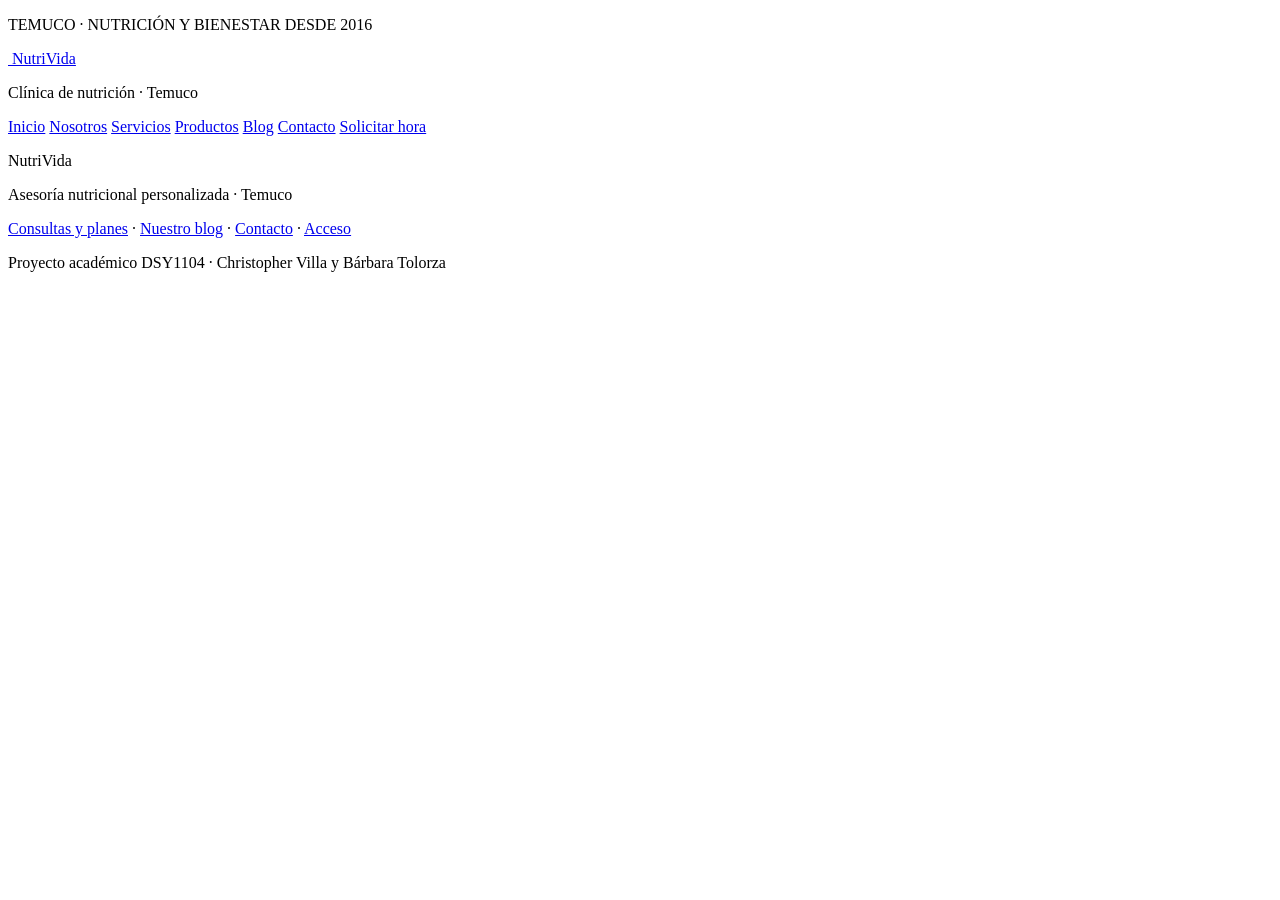
==== HTML/index.html @ 11a47431 "Agrega la estructura inicial de Inicio Incorpora la configuración de index.html, el encabezado, el m" ====
<!DOCTYPE html>
<html lang="es">

<head>
    <meta charset="UTF-8">
    <meta name="viewport" content="width=device-width, initial-scale=1.0">
    <title>Inicio | NutriVida</title>
    <link rel="icon" href="../imagenes/logo.svg" type="image/svg+xml">
    <link rel="stylesheet" href="../css/style.css">
</head>
<body>
    
    <!-- FRANJA SUPERIOR
         Es el texto que se ve sobre el encabezado. La clase franja le da el fondo verde y centra su contenido.
    -->
    <p class="franja">TEMUCO · NUTRICIÓN Y BIENESTAR DESDE 2016</p>
    <!-- ENCABEZADO DE NUTRIVIDA
         Agrupa el logo, el nombre y la descripción de la clínica. Pulsar la marca lleva a Inicio.
         contenedor alinea el bloque; marca y bajada permiten dar distintos tamaños al nombre y a la descripción.
    -->
    <header>
        <div class="contenedor">
            <a class="enlace-marca" href="index.html">
                <img class="logo" src="../imagenes/logo.svg" alt="">
                <span class="marca">NutriVida</span>
            </a>
            <p class="bajada">Clínica de nutrición · Temuco</p>
        </div>
    </header>
    <!-- MENÚ ENTRE PÁGINAS 
              Los enlaces abren los HTML de esta misma carpeta. El texto de cada enlace es su nombre visible en el menú.
         Solo el enlace de la página abierta tiene actual: el CSS lo destaca con negrita y una línea amarilla.
    -->
    <nav>
        <div class="contenedor">
            <a href="index.html" class="actual">Inicio</a>
            <a href="nosotros.html">Nosotros</a>
            <a href="servicios.html">Servicios</a>
            <a href="productos.html">Productos</a>
            <a href="blog.html">Blog</a>
            <a href="contacto.html">Contacto</a>
            <a href="solicitar-hora.html">Solicitar hora</a>
        </div>
    </nav>
    <!-- CONTENIDO PRINCIPAL
         Aquí está la información propia de esta página. contenedor limita su ancho y lo centra con el resto del sitio.
         El h1 presenta el tema principal; los h2 y h3 organizan las secciones y sus contenidos.
    -->
    <main class="contenedor">
    </main>
    <!-- PIE DE PÁGINA
         Cierra el sitio con la marca, enlaces al catálogo, blog y contacto, y los nombres de Christopher y Bárbara.
         Se repite en las ocho páginas y comparte sus estilos mediante style.css.
    -->
    <footer>
        <div class="contenedor">
            <p class="marca-pie">NutriVida</p>
            <p>Asesoría nutricional personalizada · Temuco</p>
            <p><a href="productos.html">Consultas y planes</a> · <a href="blog.html">Nuestro blog</a> · <a href="contacto.html">Contacto</a> · <a href="administracion.html">Acceso</a></p>
            <p class="creditos">Proyecto académico DSY1104 · Christopher Villa y Bárbara Tolorza</p>
        </div>
    </footer>
</body>
</html>
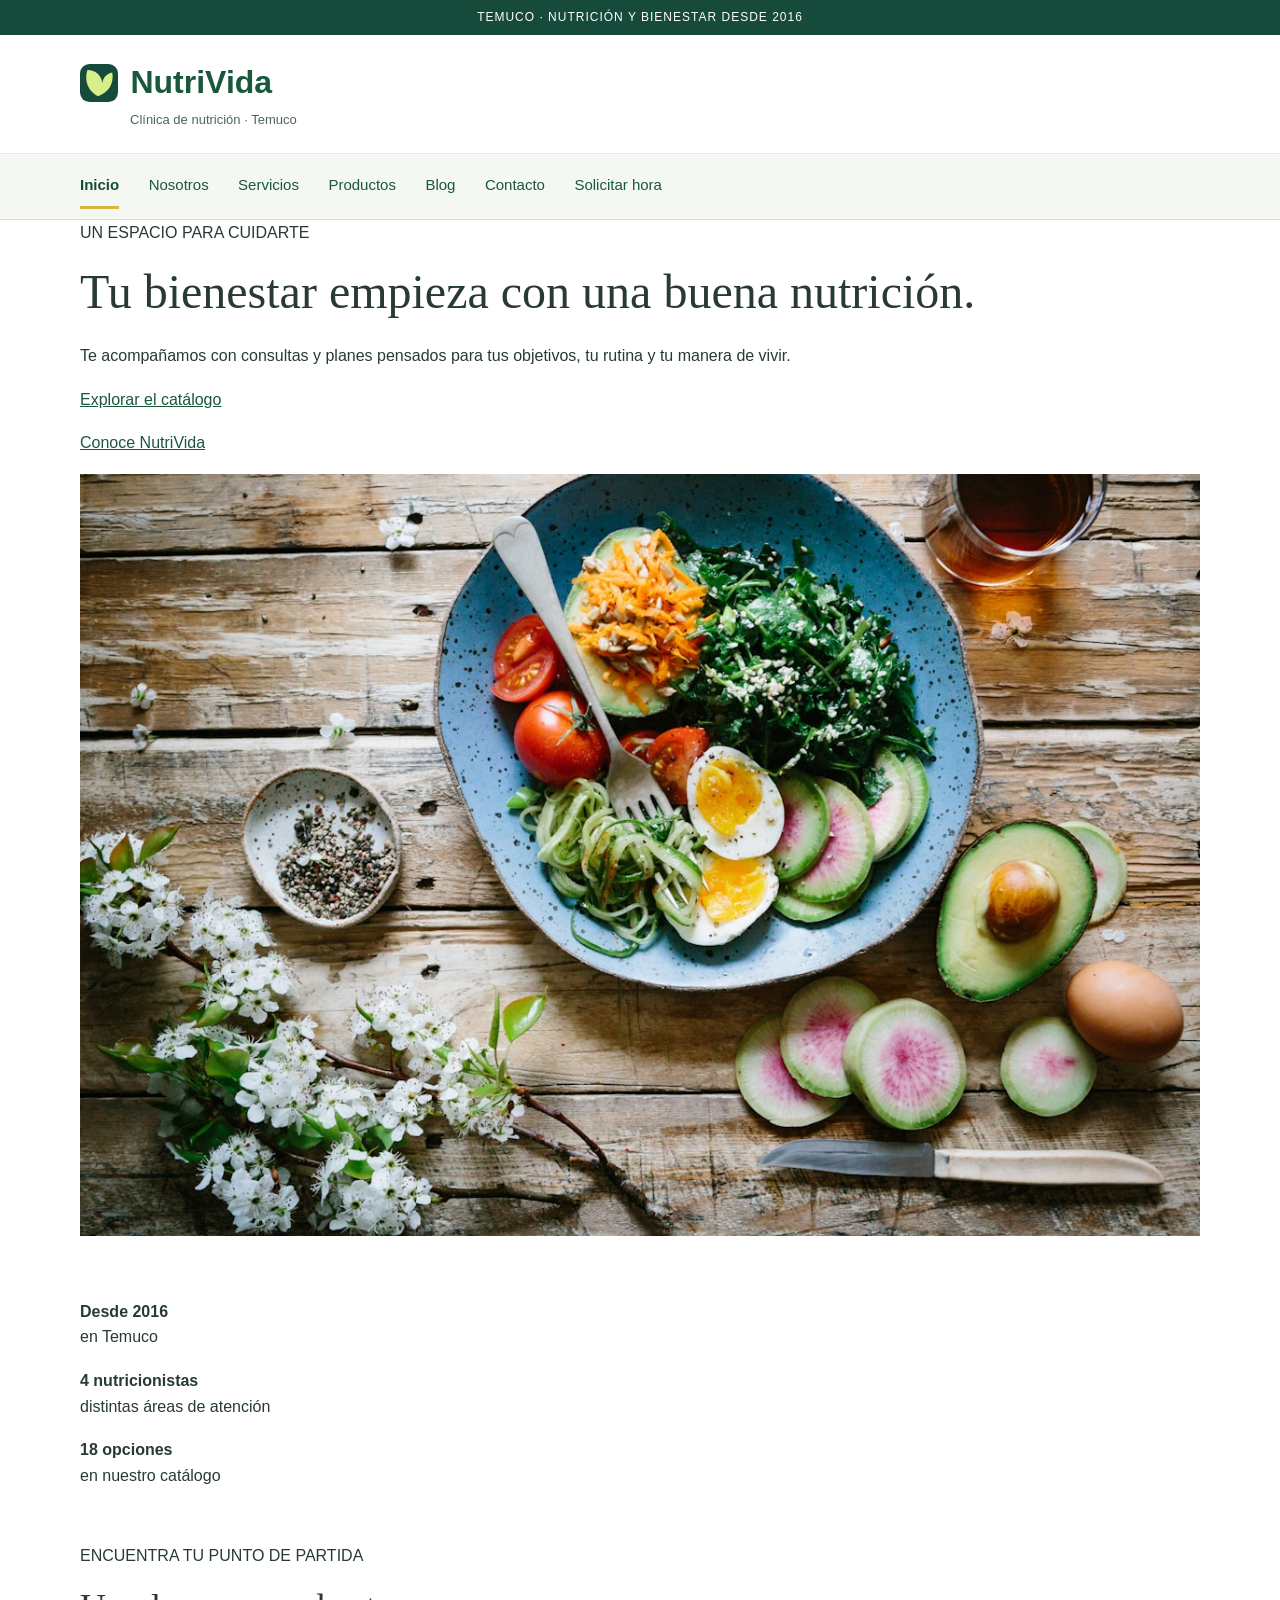
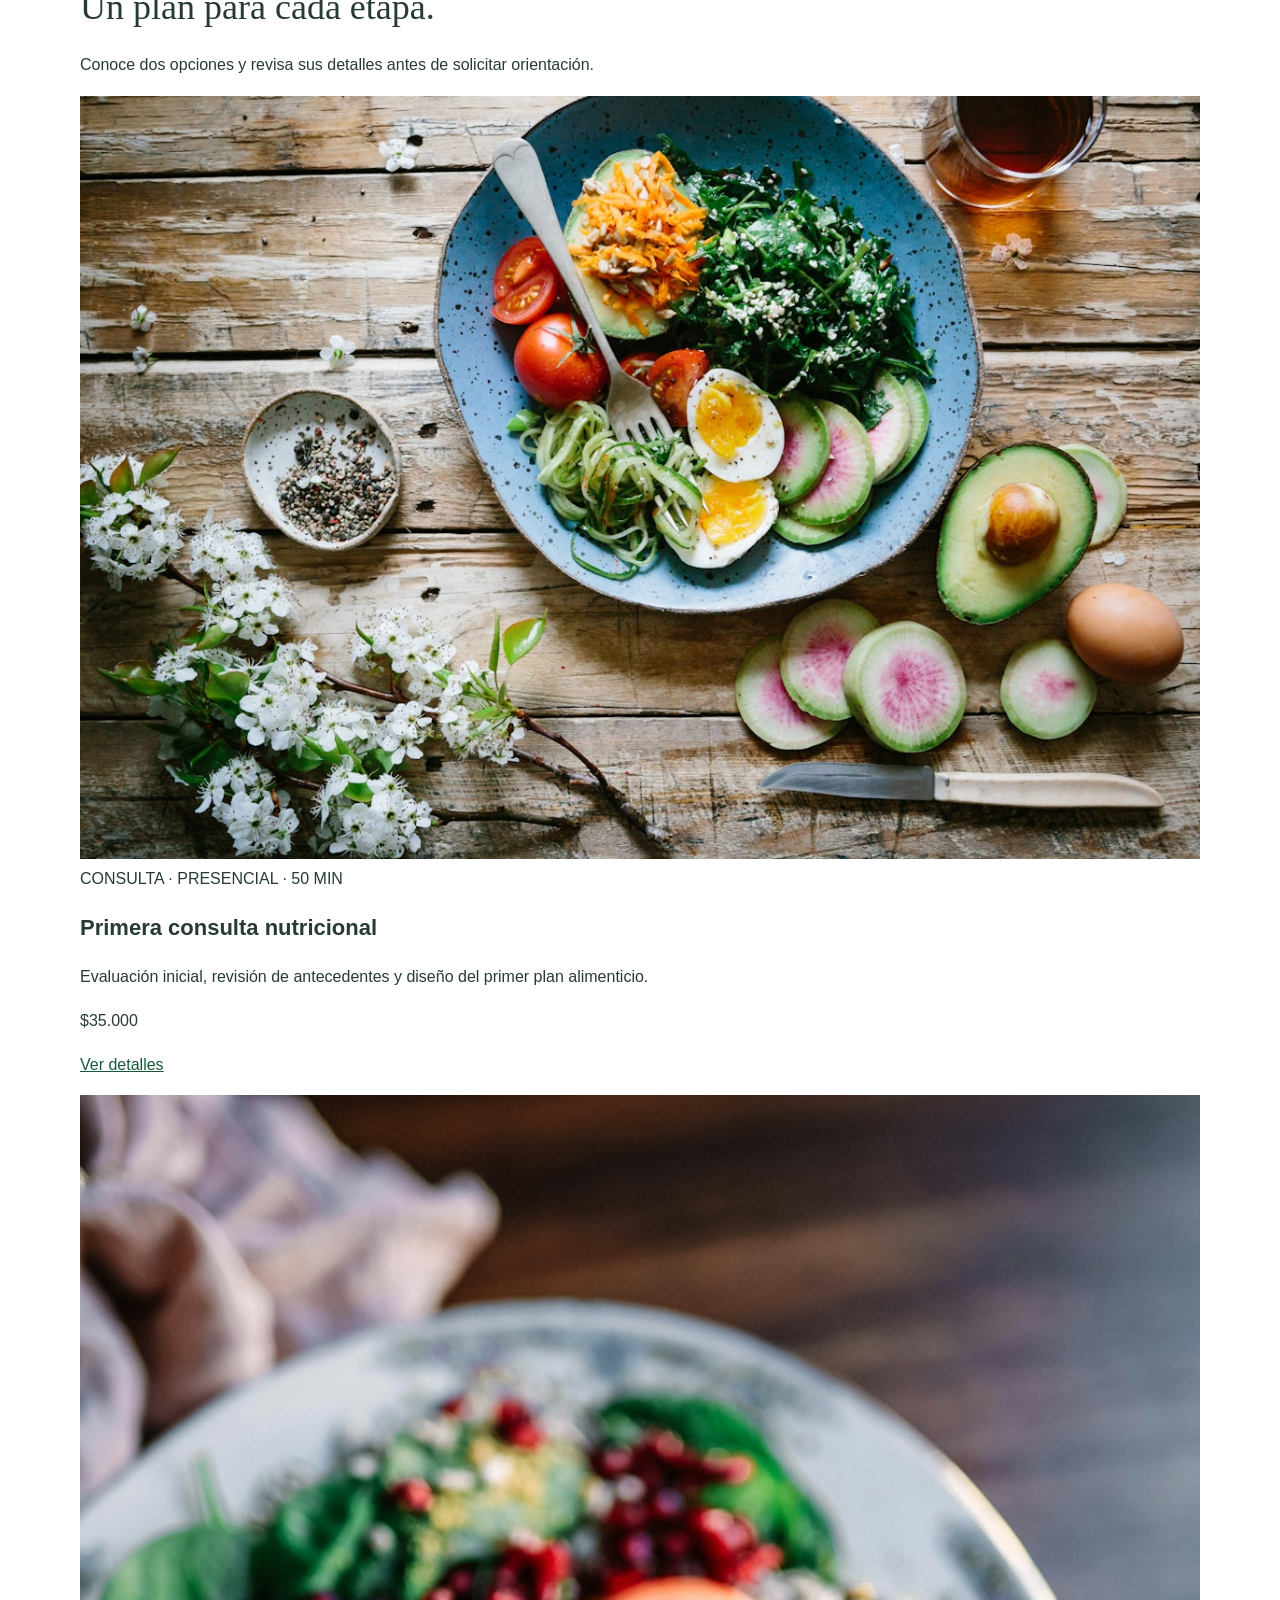
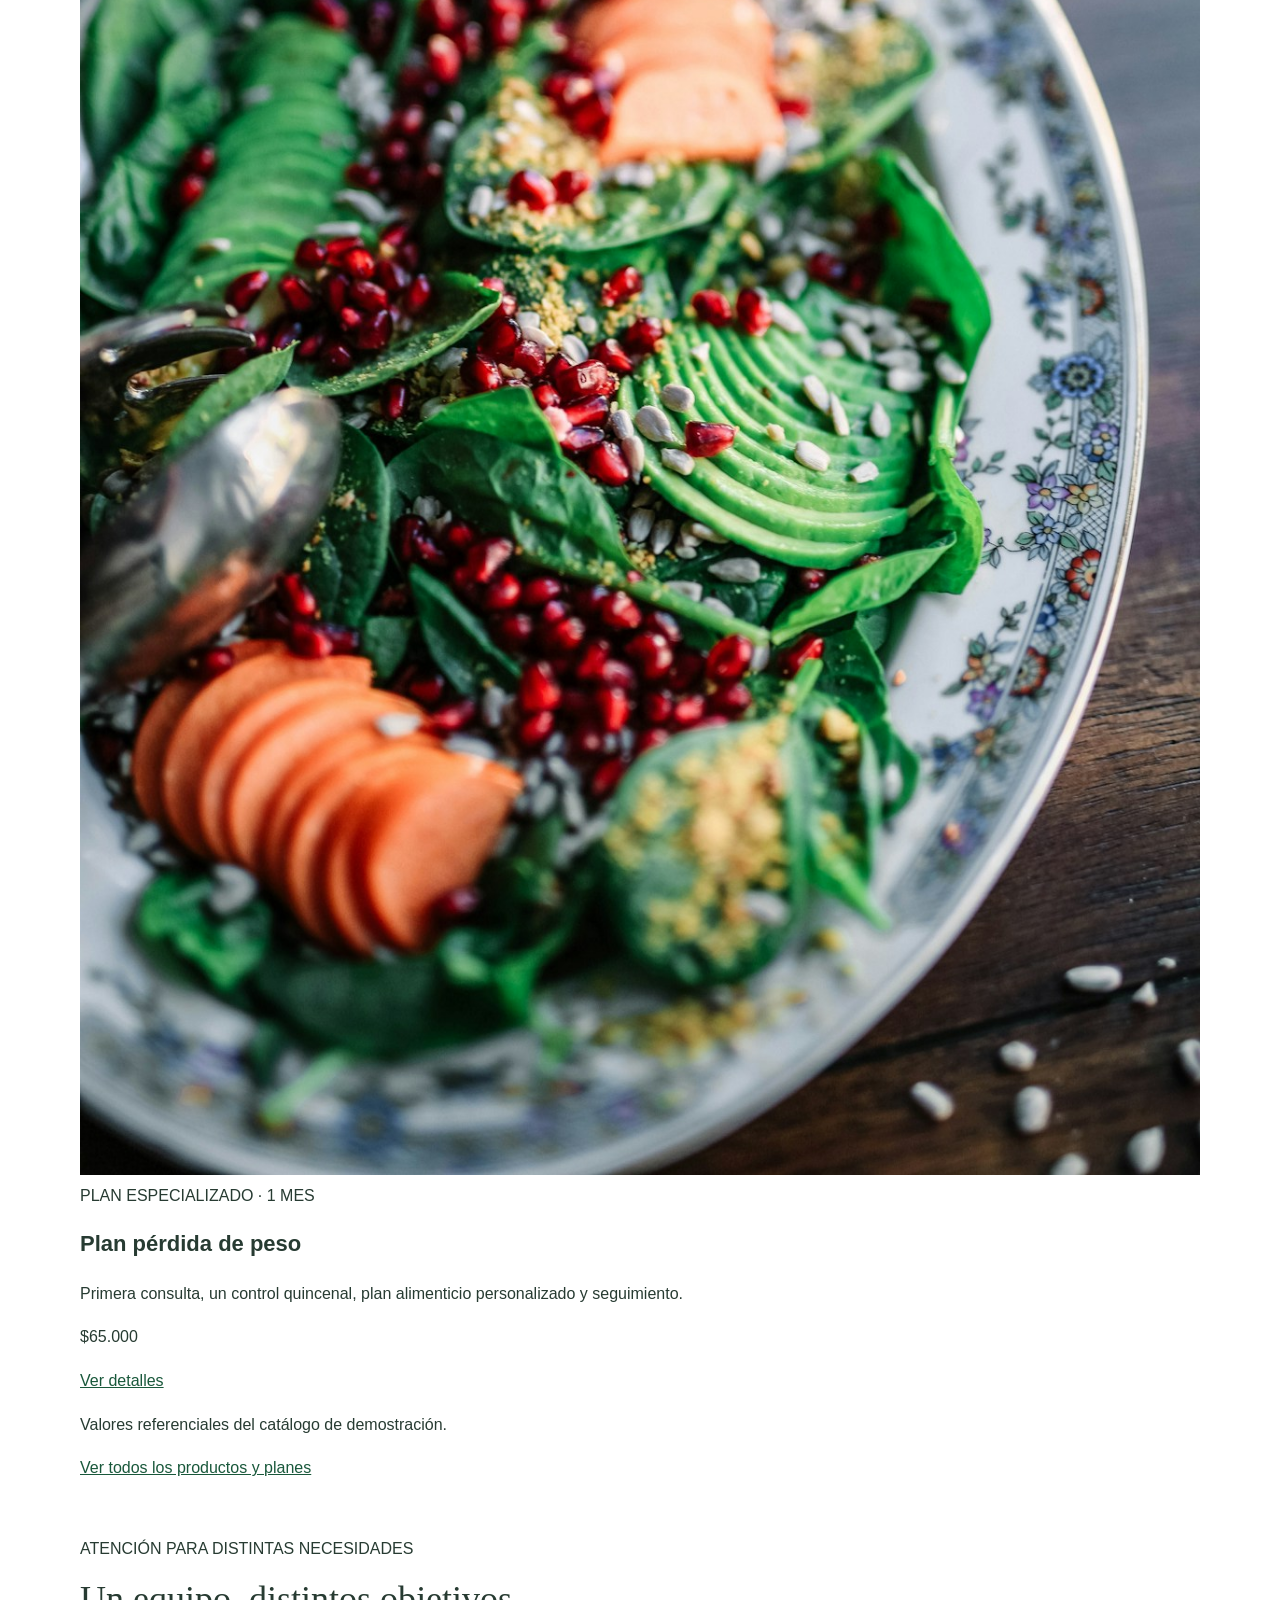
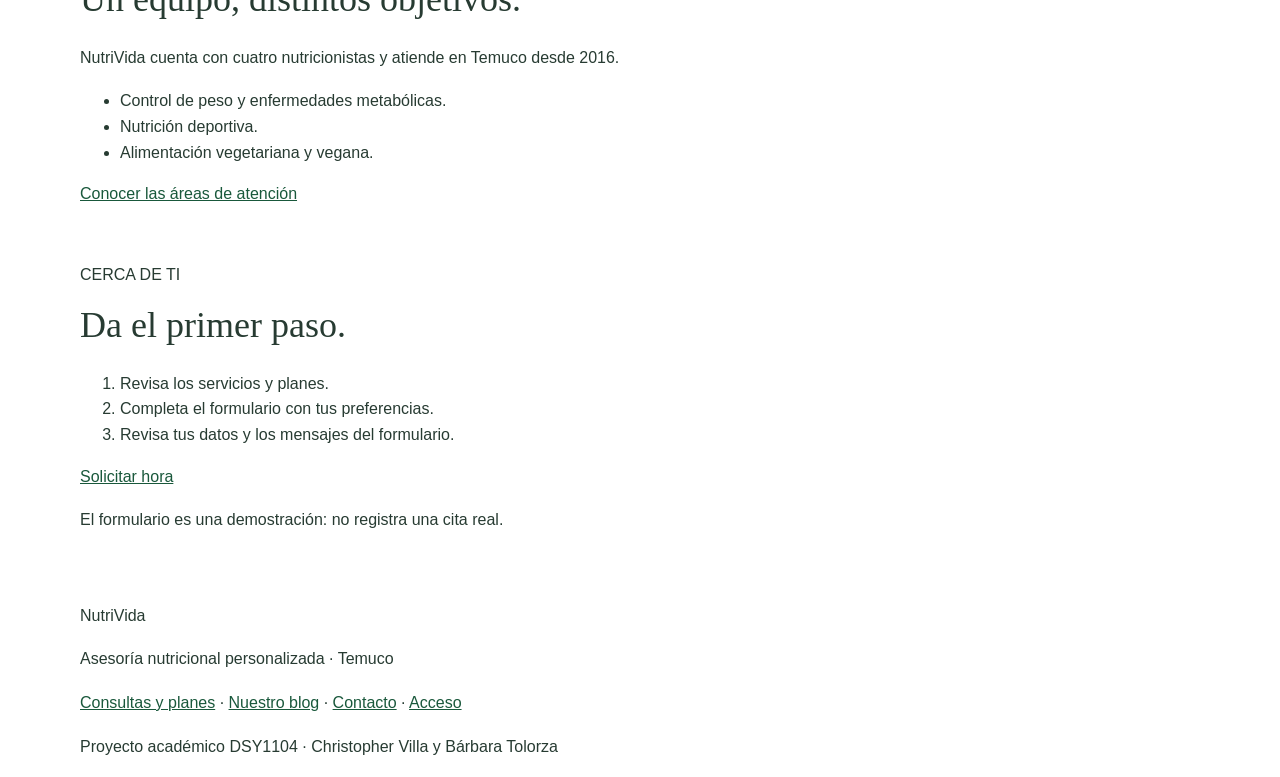
==== commit 22f923d0: "Completa las secciones de Inicio Agrega portada, datos de la clínica, opciones del catálogo, informa" ====
--- a/HTML/index.html
+++ b/HTML/index.html
@@ -47,6 +47,91 @@
          El h1 presenta el tema principal; los h2 y h3 organizan las secciones y sus contenidos.
     -->
     <main class="contenedor">
+        <!-- PORTADA DE INICIO
+             Presenta la propuesta de NutriVida, los enlaces al catálogo y a Nosotros, y la fotografía principal.
+             texto-portada agrupa el texto; imagen-portada controla la foto. El CSS los apila en pantallas pequeñas.
+        -->
+        <section class="portada">
+            <div class="texto-portada">
+                <p class="etiqueta">UN ESPACIO PARA CUIDARTE</p>
+                <h1>Tu bienestar empieza con una buena nutrición.</h1>
+                <p>Te acompañamos con consultas y planes pensados para tus objetivos, tu rutina y tu manera de vivir.</p>
+                <p class="accion"><a class="boton" href="productos.html">Explorar el catálogo</a></p>
+                <p><a href="nosotros.html">Conoce NutriVida</a></p>
+            </div>
+            <img class="imagen-portada" src="../imagenes/metabolica.jpg" alt="Plato con huevo, palta, tomates y verduras variadas">
+        </section>
+        <!-- DATOS DESTACADOS DE LA CLÍNICA
+             Muestra el año de inicio, la cantidad de profesionales y las opciones del catálogo.
+             Son textos escritos en HTML; el CSS los distribuye según el ancho de la pantalla.
+        -->
+        <section class="datos-clinica">
+            <p><strong>Desde 2016</strong><br>en Temuco</p>
+            <p><strong>4 nutricionistas</strong><br>distintas áreas de atención</p>
+            <p><strong>18 opciones</strong><br>en nuestro catálogo</p>
+        </section>
+        <section>
+            <p class="etiqueta">ENCUENTRA TU PUNTO DE PARTIDA</p>
+            <h2>Un plan para cada etapa.</h2>
+            <p>Conoce dos opciones y revisa sus detalles antes de solicitar orientación.</p>
+            <!-- TARJETAS DE LA PORTADA
+                 Muestran dos opciones del catálogo mediante imagen, nombre, descripción y precio.
+                 Ver detalles abre productos.html y baja al id de la tarjeta correspondiente, como cn001 o pl001.
+            -->
+            <div class="tarjetas">
+                <article class="tarjeta">
+                    <img src="../imagenes/metabolica.jpg" alt="Plato con huevo, palta y verduras">
+                    <div class="contenido-tarjeta">
+                        <p class="etiqueta">CONSULTA · PRESENCIAL · 50 MIN</p>
+                        <h3>Primera consulta nutricional</h3>
+                        <p class="descripcion">Evaluación inicial, revisión de antecedentes y diseño del primer plan alimenticio.</p>
+                        <p class="precio">$35.000</p>
+                        <p><a class="boton boton-secundario" href="productos.html#cn001">Ver detalles</a></p>
+                    </div>
+                </article>
+                <article class="tarjeta">
+                    <img src="../imagenes/control-peso.jpg" alt="Ensalada con hojas verdes, palta, granada y semillas">
+                    <div class="contenido-tarjeta">
+                        <p class="etiqueta">PLAN ESPECIALIZADO · 1 MES</p>
+                        <h3>Plan pérdida de peso</h3>
+                        <p class="descripcion">Primera consulta, un control quincenal, plan alimenticio personalizado y seguimiento.</p>
+                        <p class="precio">$65.000</p>
+                        <p><a class="boton boton-secundario" href="productos.html#pl001">Ver detalles</a></p>
+                    </div>
+                </article>
+            </div>
+            <p class="nota">Valores referenciales del catálogo de demostración.</p>
+            <p><a href="productos.html">Ver todos los productos y planes</a></p>
+        </section>
+        <!-- INFORMACIÓN DESTACADA
+             Agrupa este contenido en un recuadro de fondo verde claro. La línea amarilla se dibuja con border-left en el CSS.
+        -->
+        <section class="destacado">
+            <p class="etiqueta">ATENCIÓN PARA DISTINTAS NECESIDADES</p>
+            <h2>Un equipo, distintos objetivos.</h2>
+            <p>NutriVida cuenta con cuatro nutricionistas y atiende en Temuco desde 2016.</p>
+            <ul>
+                <li>Control de peso y enfermedades metabólicas.</li>
+                <li>Nutrición deportiva.</li>
+                <li>Alimentación vegetariana y vegana.</li>
+            </ul>
+            <p><a href="servicios.html">Conocer las áreas de atención</a></p>
+        </section>
+        <!-- ACCESO AL FORMULARIO
+             Bloque de cierre con fondo verde oscuro y un enlace a Solicitar hora.
+             El enlace parece un botón por sus clases, pero su función es abrir el archivo indicado en href.
+        -->
+        <section class="panel-verde">
+            <p class="etiqueta">CERCA DE TI</p>
+            <h2>Da el primer paso.</h2>
+            <ol>
+                <li>Revisa los servicios y planes.</li>
+                <li>Completa el formulario con tus preferencias.</li>
+                <li>Revisa tus datos y los mensajes del formulario.</li>
+            </ol>
+            <p class="accion"><a class="boton boton-claro" href="solicitar-hora.html">Solicitar hora</a></p>
+            <p class="nota">El formulario es una demostración: no registra una cita real.</p>
+        </section>
     </main>
     <!-- PIE DE PÁGINA
          Cierra el sitio con la marca, enlaces al catálogo, blog y contacto, y los nombres de Christopher y Bárbara.
--- a/css/style.css
+++ b/css/style.css
@@ -0,0 +1,46 @@
+/* Apariencia compartida por las ocho páginas: fondo, tipografía, títulos y enlaces.
+   .contenedor mantiene alineados el encabezado, el menú, el contenido y el pie. */
+body {
+    margin: 0;
+    font-family: Arial, Helvetica, sans-serif;
+    font-size: 16px;
+    line-height: 1.6;
+    color: #273b32;
+    background-color: #ffffff;
+}
+
+.contenedor { width: 90%; max-width: 1120px; margin: 0 auto; }
+
+a { color: #19583b; }
+a:hover { color: #3e6a45; }
+
+h1, h2 { font-family: Georgia, 'Times New Roman', serif; font-weight: normal; line-height: 1.15; }
+h1 { font-size: 48px; margin: 16px 0 24px; }
+h2 { font-size: 36px; margin: 12px 0 24px; }
+h3 { font-size: 22px; line-height: 1.3; }
+
+p { margin: 0 0 18px; }
+img { max-width: 100%; }
+section { margin-bottom: 55px; }
+main { padding-bottom: 15px; }
+
+/* Identidad de NutriVida: franja verde superior, logo, nombre y bajada de la clínica.
+   Los tamaños del nombre y la bajada crean la diferencia visual entre ambos textos. */
+.franja { margin: 0; padding: 8px 15px; text-align: center; background-color: #164b3c; color: #ffffff; font-size: 12px; letter-spacing: 1px; }
+
+header { padding: 22px 0; }
+
+.enlace-marca { text-decoration: none; }
+.logo { width: 38px; height: 38px; vertical-align: middle; margin-right: 8px; }
+
+.marca { font-size: 32px; font-weight: bold; vertical-align: middle; }
+.bajada { margin: 2px 0 0 50px; font-size: 13px; color: #4e6658; }
+
+/* Menú compartido: distribuye los enlaces sobre una franja verde clara.
+   La clase actual marca con negrita y borde amarillo la página que se está visitando. */
+nav { border-top: 1px solid #e4eae3; border-bottom: 1px solid #d6e0d7; padding: 10px 0; background-color: #f4f7f2; }
+
+nav a { display: inline-block; padding: 9px 0; margin-right: 25px; font-size: 15px; text-decoration: none; border-bottom: 3px solid transparent; }
+
+nav a:hover, nav a.actual { border-bottom-color: #d9b643; color: #164b3c; }
+nav a.actual { font-weight: bold; }
